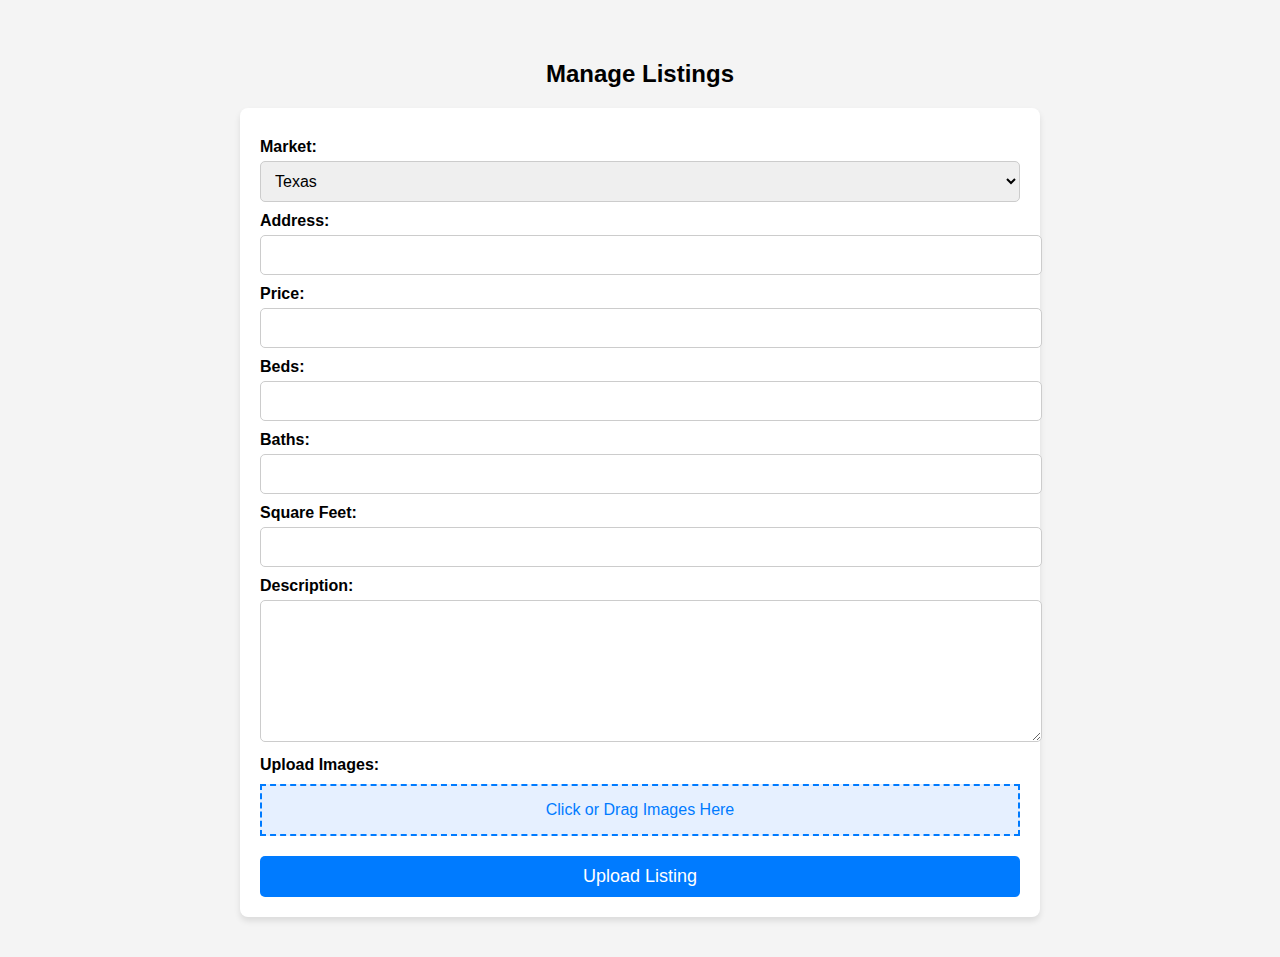
==== templates/admin.html @ 0f13d619 "“building”" ====
<!DOCTYPE html>
<html lang="en">
<head>
    <meta charset="UTF-8">
    <meta name="viewport" content="width=device-width, initial-scale=1.0">
    <title>Manage Listings</title>
    <style>
        body {
            font-family: Arial, sans-serif;
            max-width: 800px;
            margin: 20px auto;
            padding: 20px;
            background-color: #f4f4f4;
        }
        h2 {
            text-align: center;
            margin-bottom: 20px;
        }
        form {
            background: white;
            padding: 20px;
            border-radius: 8px;
            box-shadow: 0px 4px 6px rgba(0, 0, 0, 0.1);
        }
        label {
            font-weight: bold;
            display: block;
            margin-top: 10px;
        }
        input, select, textarea {
            width: 100%;
            padding: 10px;
            margin-top: 5px;
            border: 1px solid #ccc;
            border-radius: 5px;
            font-size: 16px;
        }
        textarea {
            height: 120px;
            resize: vertical;
        }
        .file-input {
            display: flex;
            flex-direction: column;
            align-items: center;
            border: 2px dashed #007BFF;
            padding: 15px;
            background: #e6f0ff;
            cursor: pointer;
            margin-top: 10px;
        }
        .file-input input {
            display: none;
        }
        .file-input span {
            font-size: 16px;
            color: #007BFF;
        }
        button {
            background: #007BFF;
            color: white;
            padding: 10px 15px;
            border: none;
            border-radius: 5px;
            font-size: 18px;
            cursor: pointer;
            margin-top: 20px;
            width: 100%;
        }
        button:hover {
            background: #0056b3;
        }
    </style>
</head>
<body>
    <h2>Manage Listings</h2>
    
    <form id="upload-form">
        <label>Market:</label>
        <select id="market" name="market" required>
            <option value="texas">Texas</option>
            <option value="tennessee">Tennessee</option>
        </select>

        <label>Address:</label>
        <input type="text" id="address" name="address" required>

        <label>Price:</label>
        <input type="text" id="price" name="price" required>

        <label>Beds:</label>
        <input type="text" id="beds" name="beds" required>

        <label>Baths:</label>
        <input type="text" id="baths" name="baths" required>

        <label>Square Feet:</label>
        <input type="text" id="square_feet" name="square_feet" required>

        <label>Description:</label>
        <textarea id="details" name="details" required></textarea>

        <label>Upload Images:</label>
        <div class="file-input" onclick="document.getElementById('images').click();">
            <span>Click or Drag Images Here</span>
            <input type="file" id="images" name="images" multiple>
        </div>

        <button type="submit">Upload Listing</button>
    </form>

    <script>
        document.getElementById("upload-form").addEventListener("submit", async function(event) {
            event.preventDefault();

            let formData = new FormData(this);
            formData.append("house_id", generateHouseID());

            let response = await fetch("/upload", {
                method: "POST",
                body: formData
            });

            let result = await response.json();
            alert(result.message || "Upload failed!");
        });

        function generateHouseID() {
            return "house-" + Date.now();
        }
    </script>
</body>
</html>
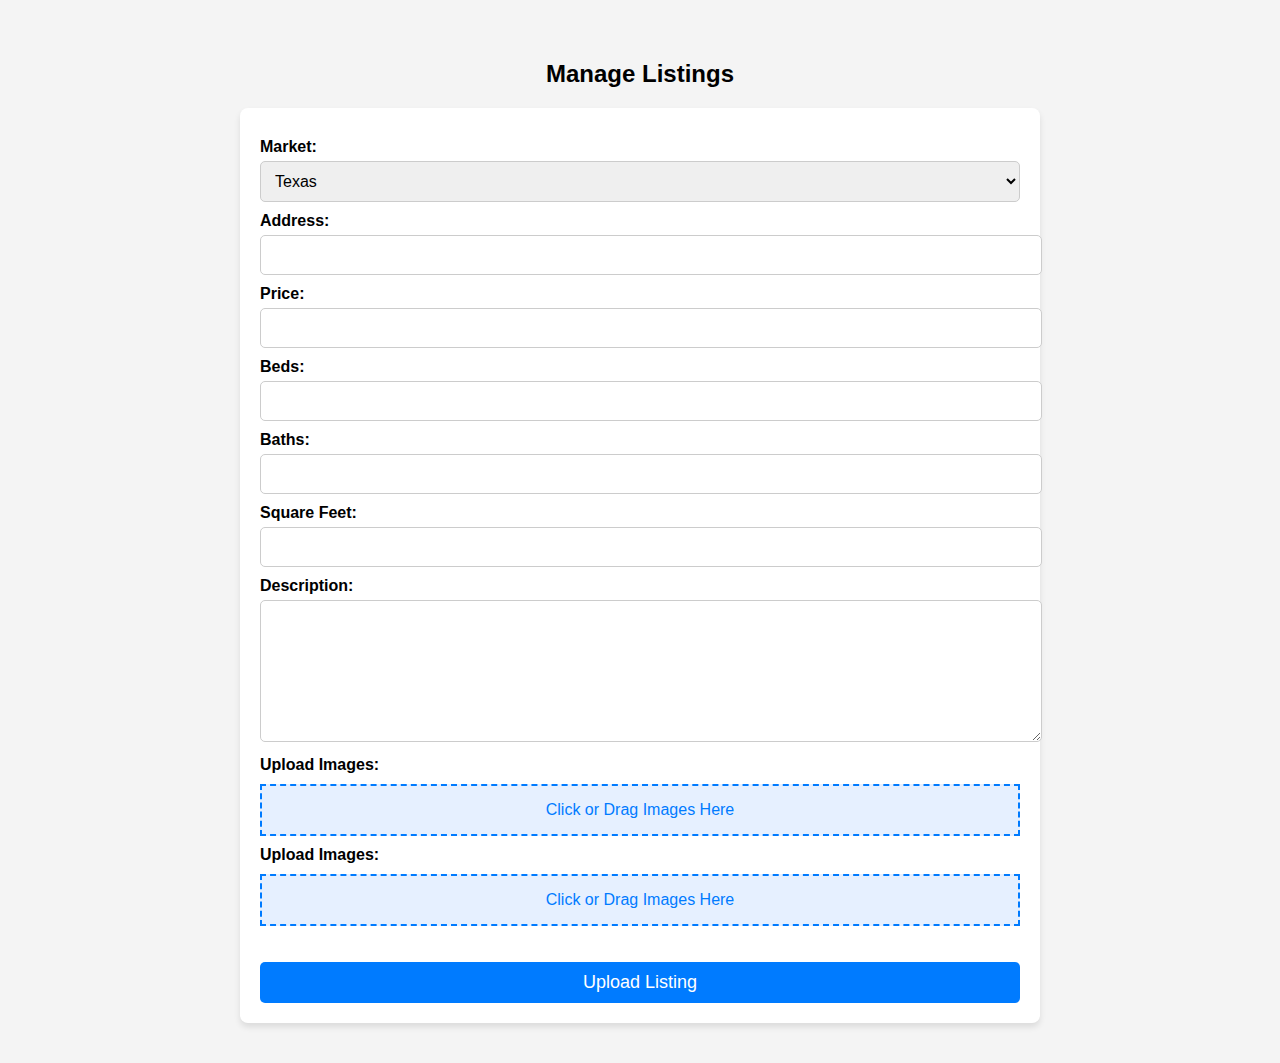
==== commit 47faaad1: "Fixed file upload display & drag-and-drop" ====
--- a/templates/admin.html
+++ b/templates/admin.html
@@ -106,6 +106,14 @@
             <input type="file" id="images" name="images" multiple>
         </div>
 
+        <label>Upload Images:</label>
+        <div class="file-input" onclick="document.getElementById('images').click();">
+            <span>Click or Drag Images Here</span>
+            <input type="file" id="images" name="images" multiple>
+        </div>
+        <ul id="file-list"></ul> <!-- This will show uploaded file names -->
+
+
         <button type="submit">Upload Listing</button>
     </form>
 
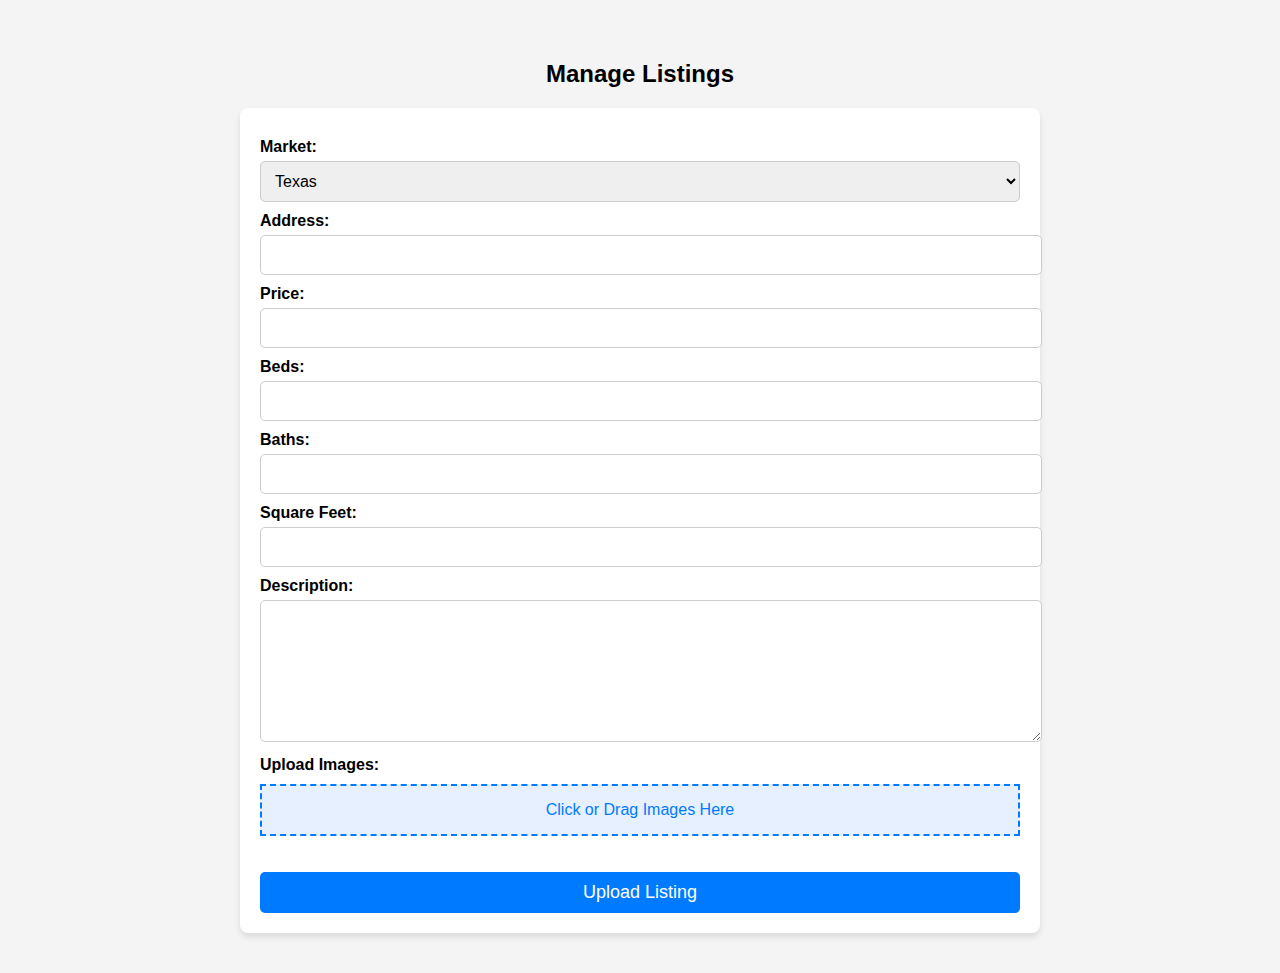
==== commit f4026135: "“building”" ====
--- a/templates/admin.html
+++ b/templates/admin.html
@@ -105,12 +105,6 @@
             <span>Click or Drag Images Here</span>
             <input type="file" id="images" name="images" multiple>
         </div>
-
-        <label>Upload Images:</label>
-        <div class="file-input" onclick="document.getElementById('images').click();">
-            <span>Click or Drag Images Here</span>
-            <input type="file" id="images" name="images" multiple>
-        </div>
         <ul id="file-list"></ul> <!-- This will show uploaded file names -->
 
 
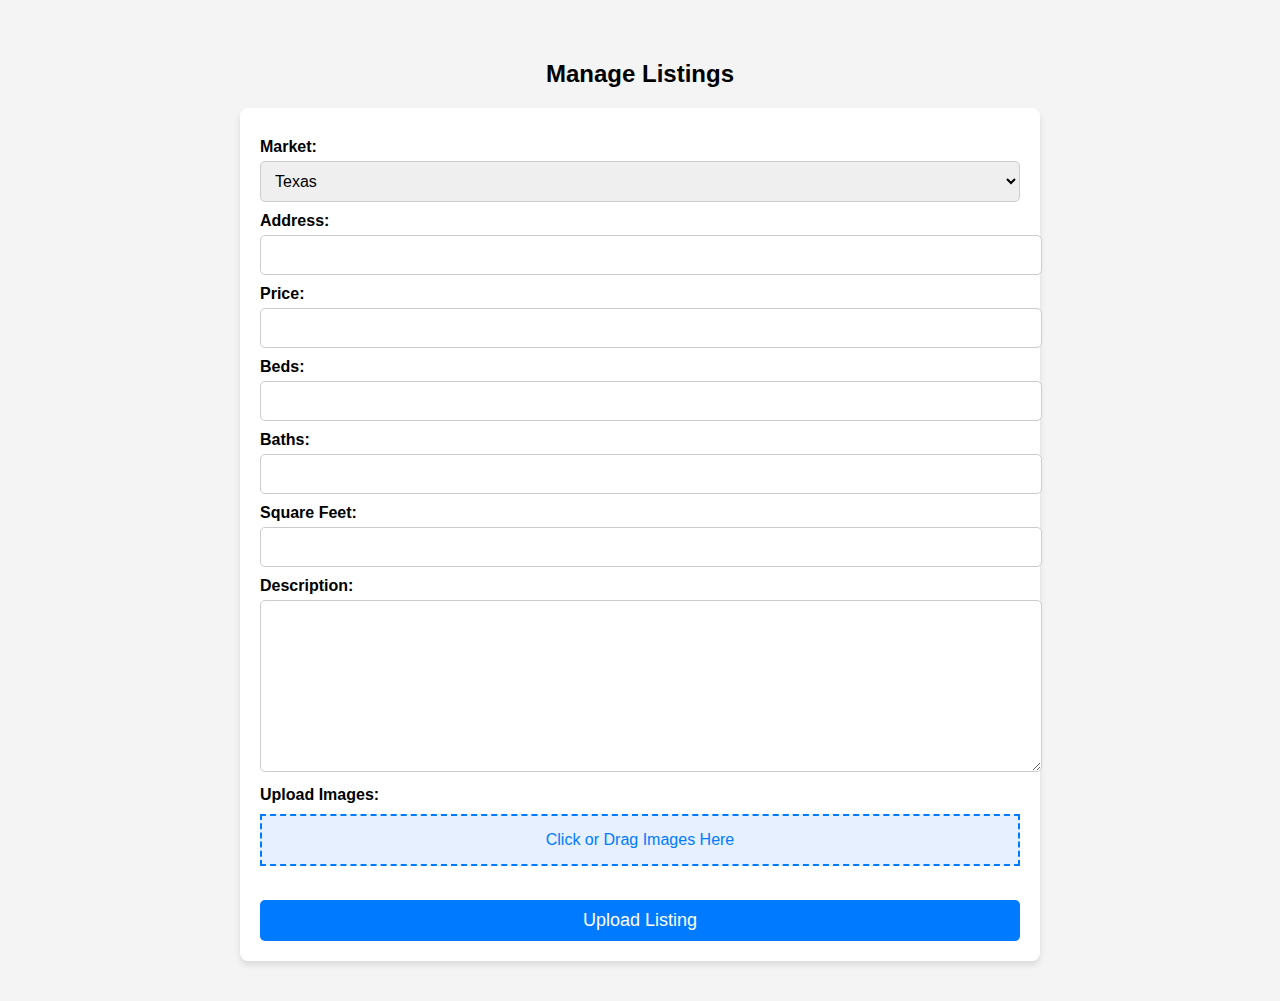
==== commit ed439db2: "Fixed file upload and display issues" ====
--- a/templates/admin.html
+++ b/templates/admin.html
@@ -36,18 +36,20 @@
             font-size: 16px;
         }
         textarea {
-            height: 120px;
+            height: 150px;
             resize: vertical;
         }
         .file-input {
             display: flex;
             flex-direction: column;
             align-items: center;
+            justify-content: center;
             border: 2px dashed #007BFF;
             padding: 15px;
             background: #e6f0ff;
             cursor: pointer;
             margin-top: 10px;
+            text-align: center;
         }
         .file-input input {
             display: none;
@@ -55,6 +57,20 @@
         .file-input span {
             font-size: 16px;
             color: #007BFF;
+        }
+        #file-list {
+            margin-top: 10px;
+            padding-left: 0;
+            list-style: none;
+            font-size: 14px;
+            color: #333;
+        }
+        #file-list li {
+            padding: 5px;
+            background: #fff;
+            border: 1px solid #ccc;
+            margin-top: 5px;
+            border-radius: 5px;
         }
         button {
             background: #007BFF;
@@ -101,35 +117,15 @@
         <textarea id="details" name="details" required></textarea>
 
         <label>Upload Images:</label>
-        <div class="file-input" onclick="document.getElementById('images').click();">
+        <div class="file-input" id="drop-area">
             <span>Click or Drag Images Here</span>
             <input type="file" id="images" name="images" multiple>
         </div>
         <ul id="file-list"></ul> <!-- This will show uploaded file names -->
 
-
         <button type="submit">Upload Listing</button>
     </form>
 
-    <script>
-        document.getElementById("upload-form").addEventListener("submit", async function(event) {
-            event.preventDefault();
-
-            let formData = new FormData(this);
-            formData.append("house_id", generateHouseID());
-
-            let response = await fetch("/upload", {
-                method: "POST",
-                body: formData
-            });
-
-            let result = await response.json();
-            alert(result.message || "Upload failed!");
-        });
-
-        function generateHouseID() {
-            return "house-" + Date.now();
-        }
-    </script>
+    <script src="/static/js/admin.js"></script>
 </body>
 </html>
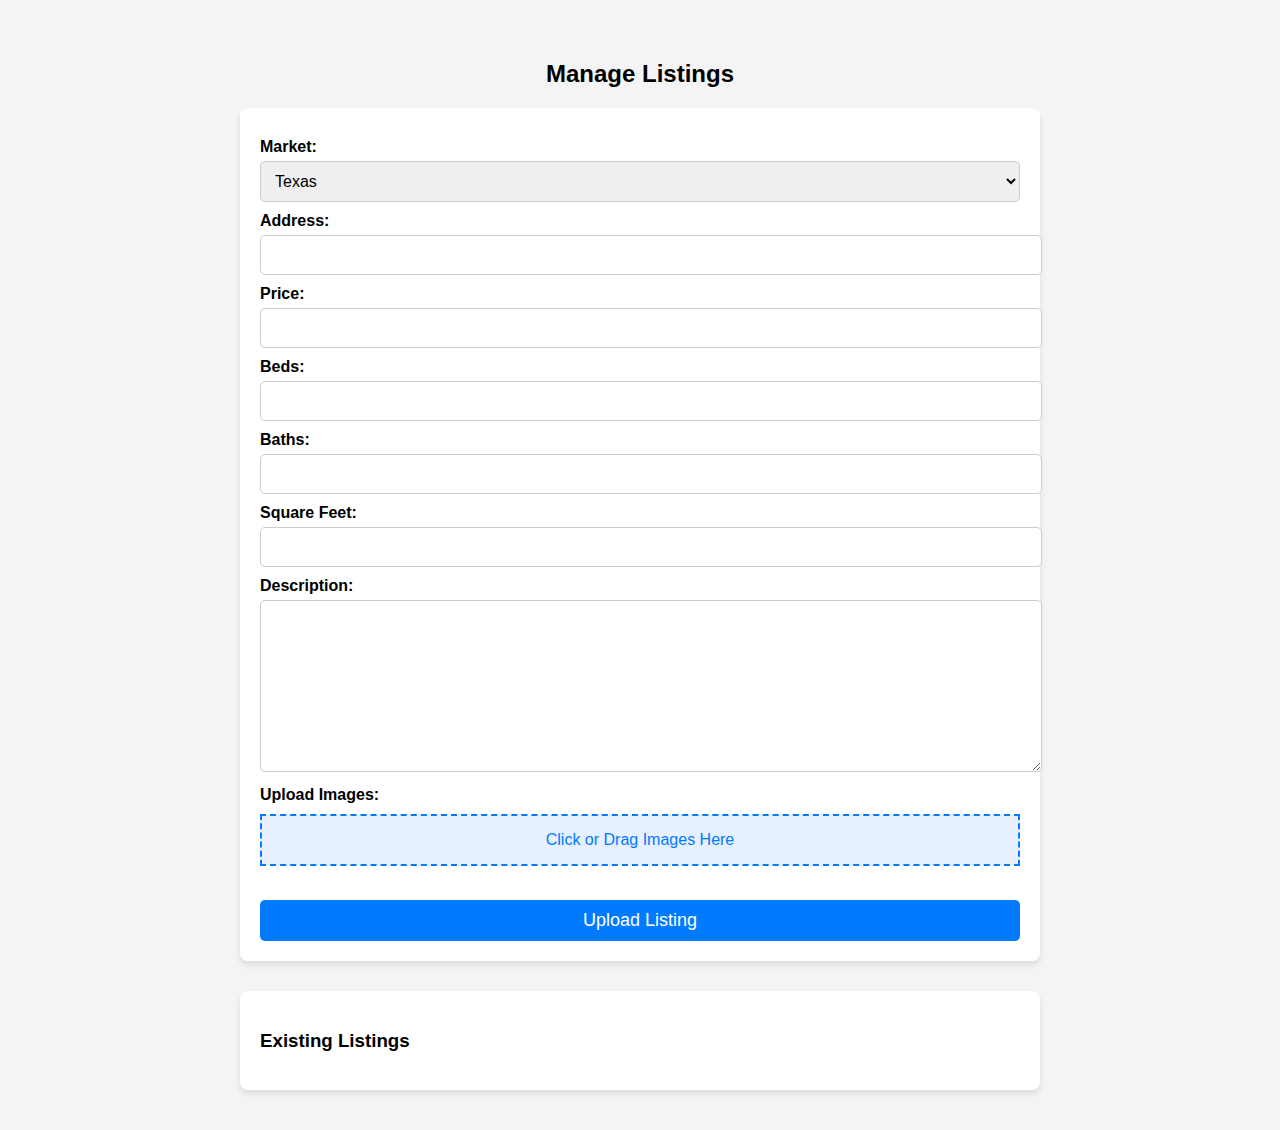
==== commit 518e95b8: "“building”" ====
--- a/templates/admin.html
+++ b/templates/admin.html
@@ -86,6 +86,36 @@
         button:hover {
             background: #0056b3;
         }
+        
+        /* Listings Display */
+        #listings-container {
+            margin-top: 30px;
+            padding: 20px;
+            background: white;
+            border-radius: 8px;
+            box-shadow: 0px 4px 6px rgba(0, 0, 0, 0.1);
+        }
+        .listing {
+            display: flex;
+            align-items: center;
+            justify-content: space-between;
+            padding: 10px;
+            border-bottom: 1px solid #ccc;
+        }
+        .listing:last-child {
+            border-bottom: none;
+        }
+        .delete-btn {
+            background: red;
+            color: white;
+            padding: 5px 10px;
+            border: none;
+            border-radius: 5px;
+            cursor: pointer;
+        }
+        .delete-btn:hover {
+            background: darkred;
+        }
     </style>
 </head>
 <body>
@@ -121,11 +151,17 @@
             <span>Click or Drag Images Here</span>
             <input type="file" id="images" name="images" multiple>
         </div>
-        <ul id="file-list"></ul> <!-- This will show uploaded file names -->
+        <ul id="file-list"></ul>
 
         <button type="submit">Upload Listing</button>
     </form>
 
+    <!-- Display Listings -->
+    <div id="listings-container">
+        <h3>Existing Listings</h3>
+        <div id="listings"></div>
+    </div>
+
     <script src="/static/js/admin.js"></script>
 </body>
 </html>
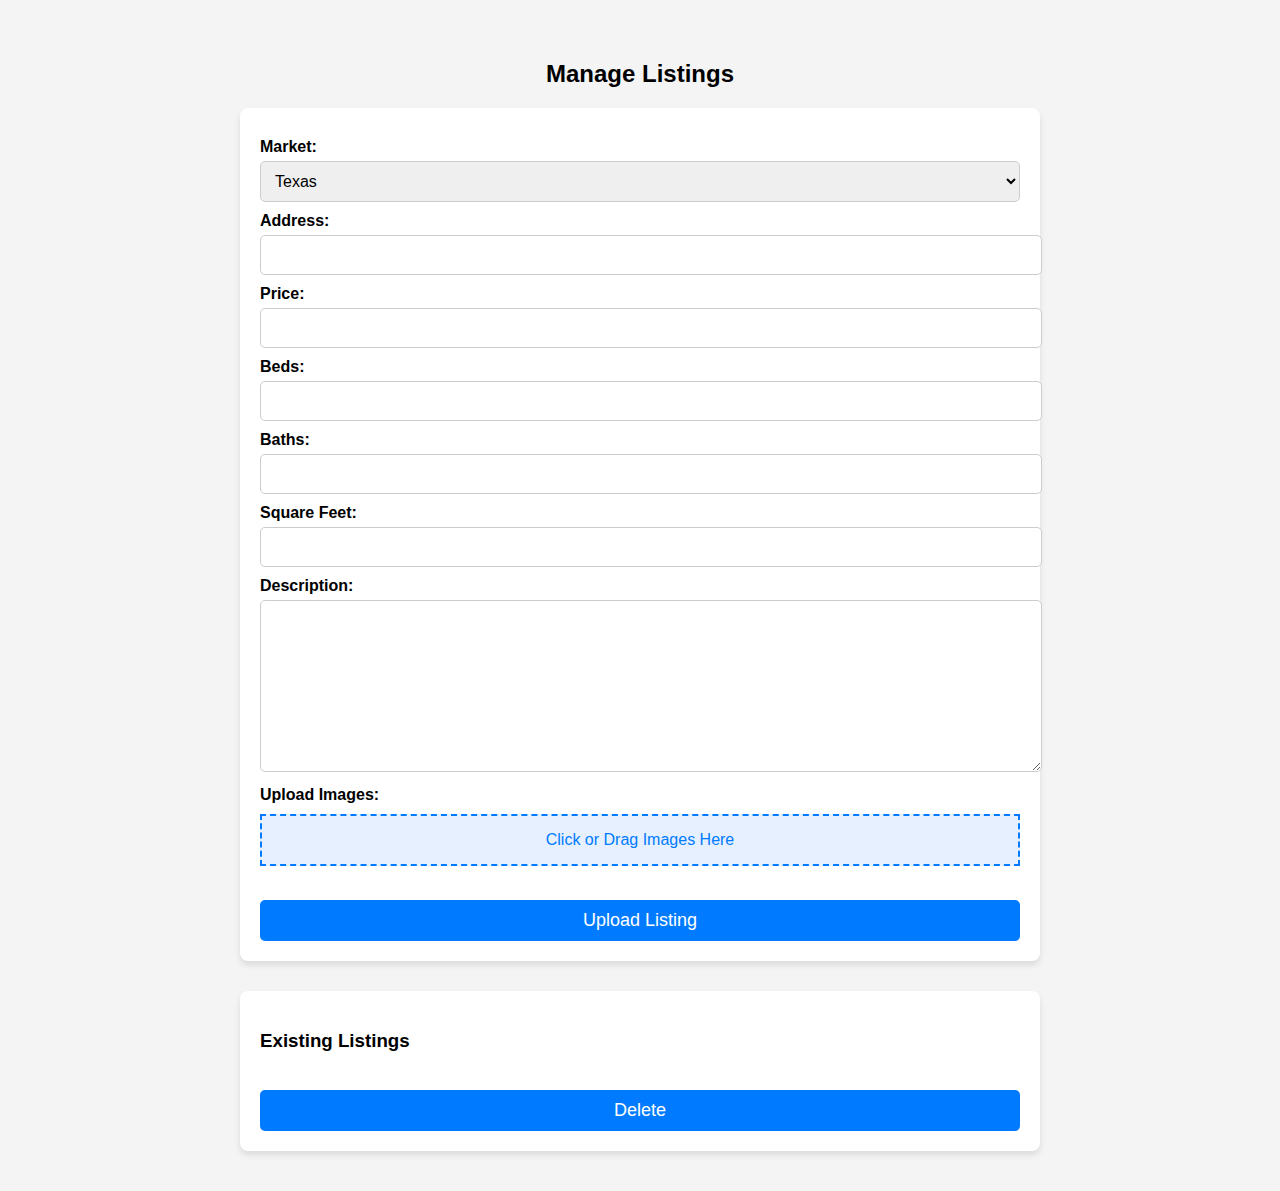
==== commit cb697a07: "“building”" ====
--- a/templates/admin.html
+++ b/templates/admin.html
@@ -160,6 +160,7 @@
     <div id="listings-container">
         <h3>Existing Listings</h3>
         <div id="listings"></div>
+        <button onclick="deleteListing('HOUSE_ID_HERE')">Delete</button>
     </div>
 
     <script src="/static/js/admin.js"></script>
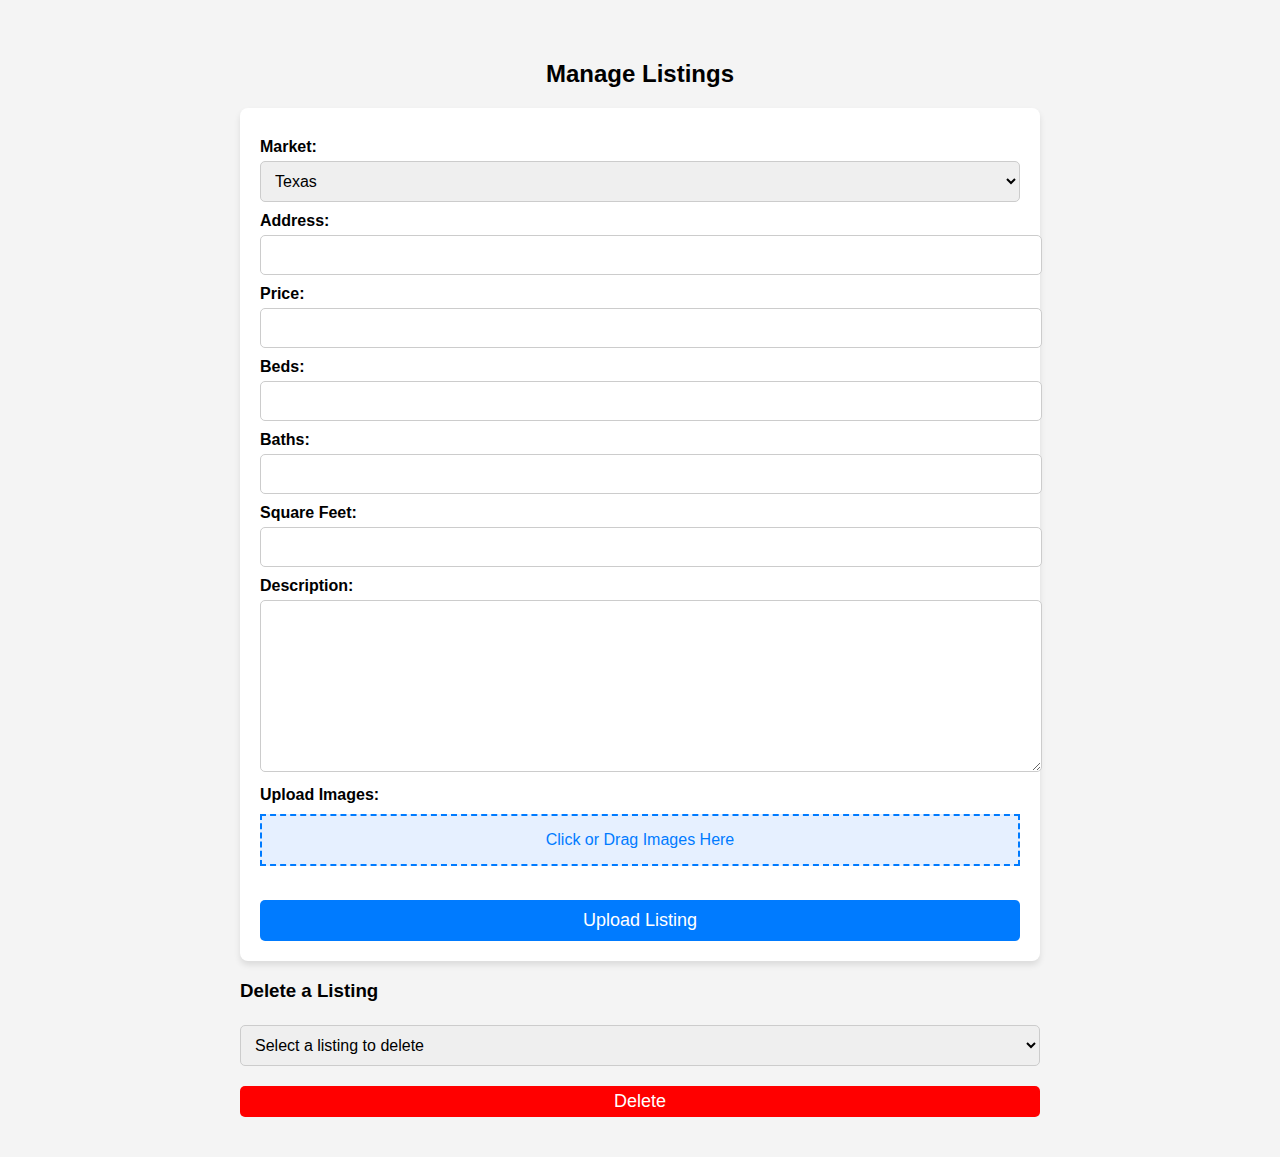
==== commit af67835d: "“building”" ====
--- a/templates/admin.html
+++ b/templates/admin.html
@@ -156,12 +156,15 @@
         <button type="submit">Upload Listing</button>
     </form>
 
-    <!-- Display Listings -->
-    <div id="listings-container">
-        <h3>Existing Listings</h3>
-        <div id="listings"></div>
-        <button onclick="deleteListing('HOUSE_ID_HERE')">Delete</button>
+    <!-- Delete Listings Section -->
+    <div id="delete-section">
+        <h3>Delete a Listing</h3>
+        <select id="delete-dropdown">
+            <option value="">Select a listing to delete</option>
+        </select>
+        <button class="delete-btn" onclick="deleteSelectedListing()">Delete</button>
     </div>
+
 
     <script src="/static/js/admin.js"></script>
 </body>
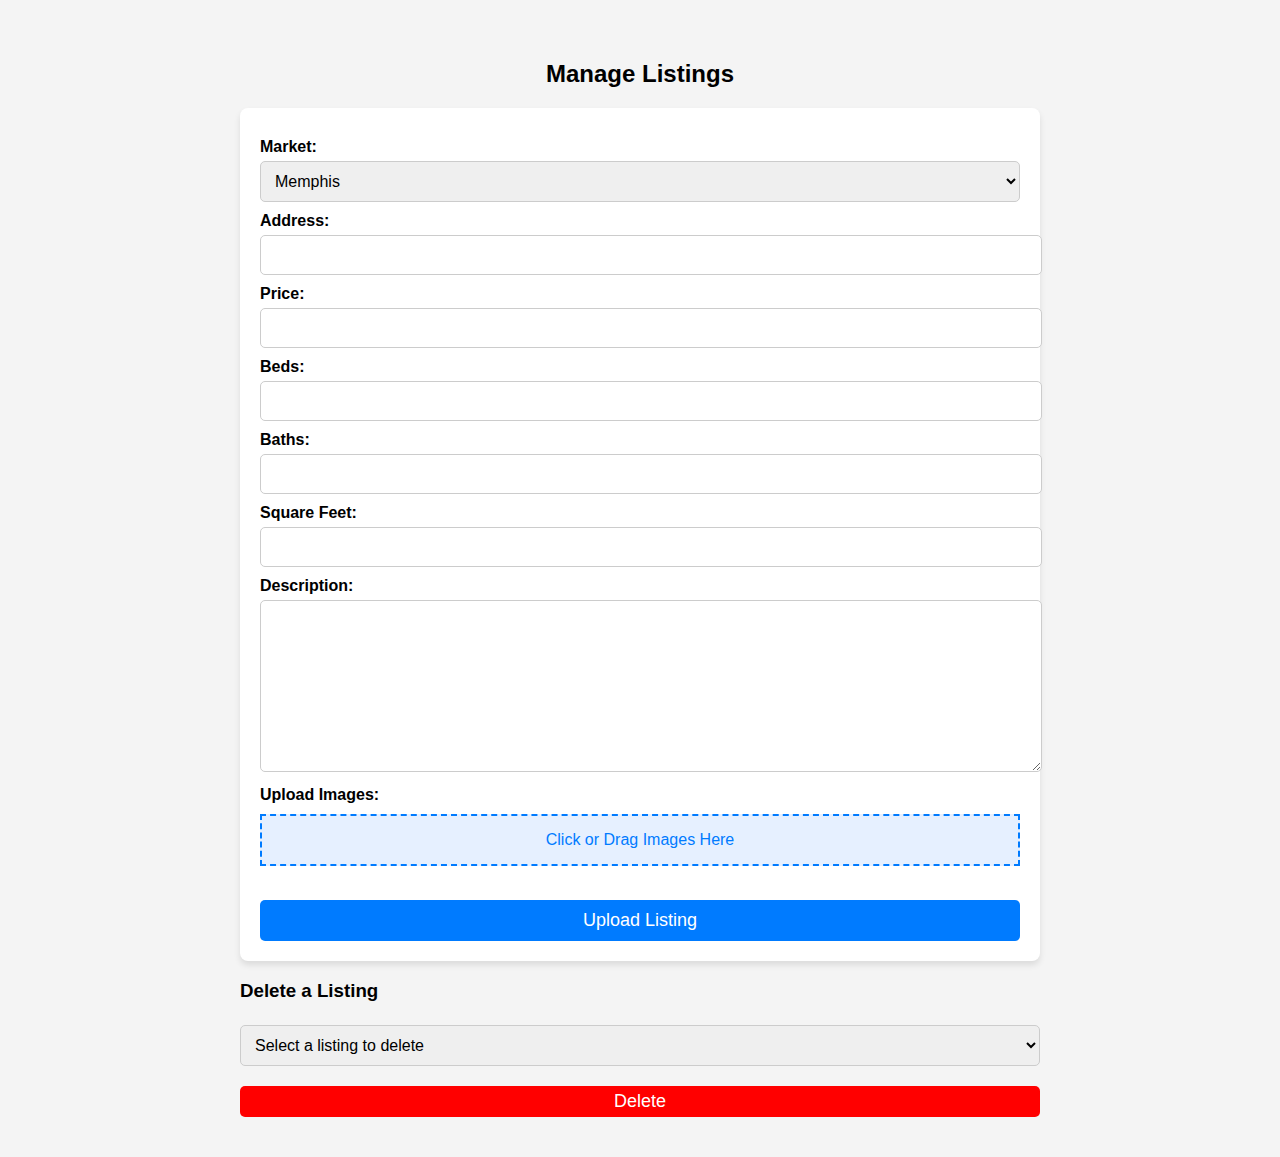
==== commit c2c19ce6: "Update" ====
--- a/templates/admin.html
+++ b/templates/admin.html
@@ -124,9 +124,12 @@
     <form id="upload-form">
         <label>Market:</label>
         <select id="market" name="market" required>
-            <option value="texas">Texas</option>
-            <option value="tennessee">Tennessee</option>
-        </select>
+            <option value="memphis">Memphis</option>
+            <option value="nashville">Nashville</option>
+            <option value="sanantonio">San Antonio</option>
+            <option value="houston">Houston</option>
+            <option value="dallas">Dallas</option>
+          </select>          
 
         <label>Address:</label>
         <input type="text" id="address" name="address" required>
